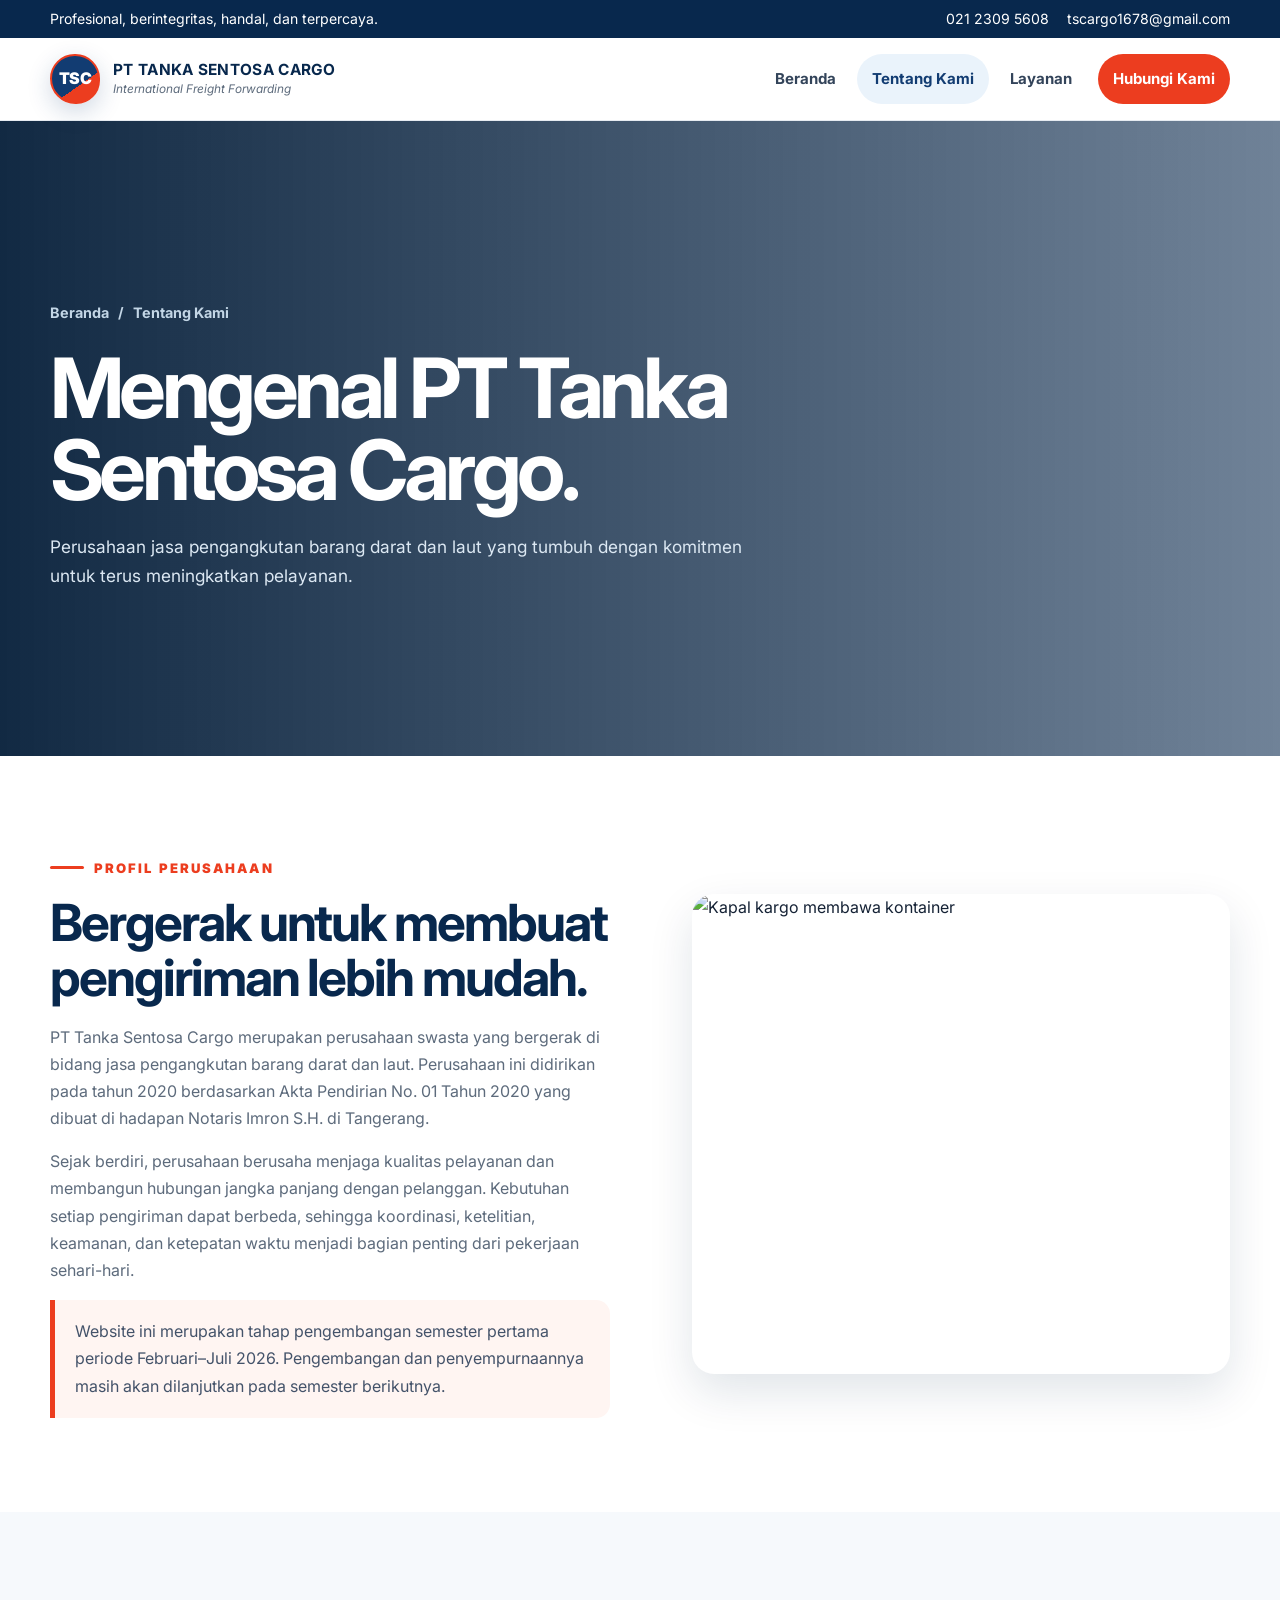
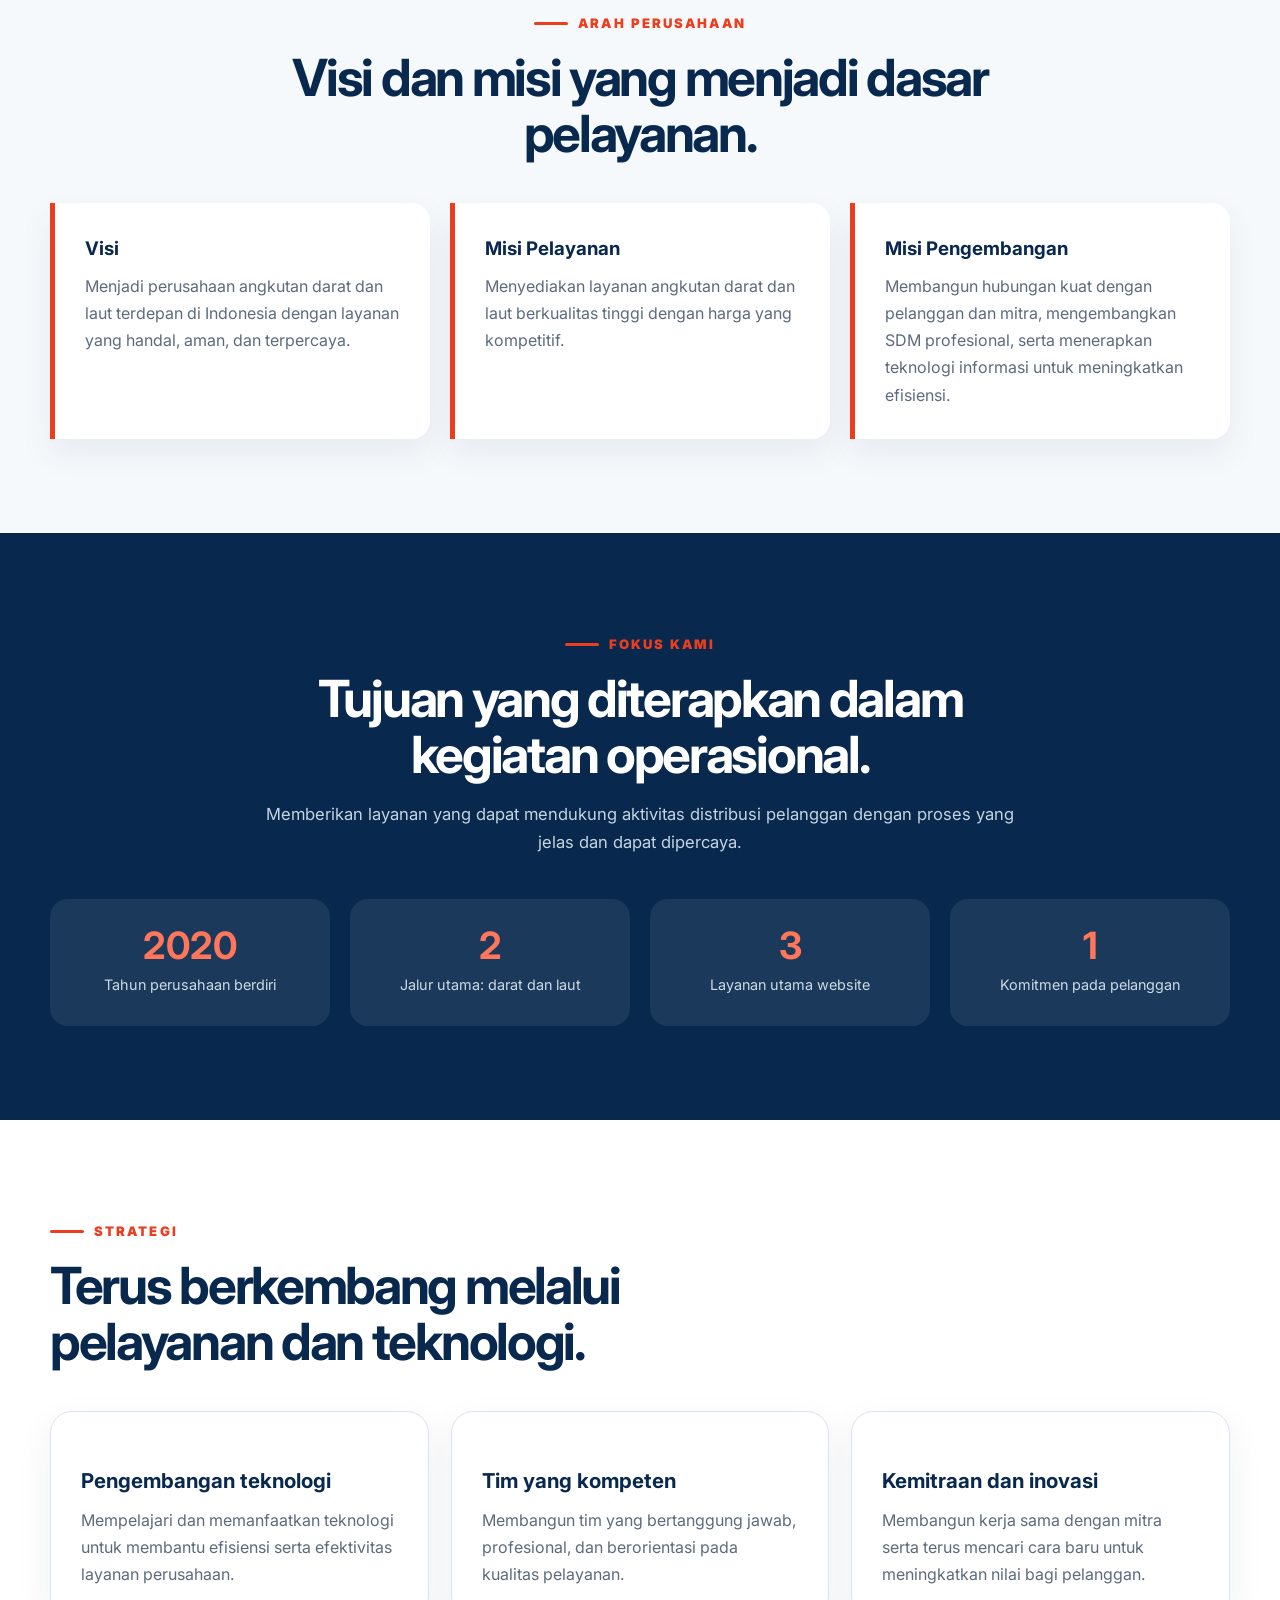
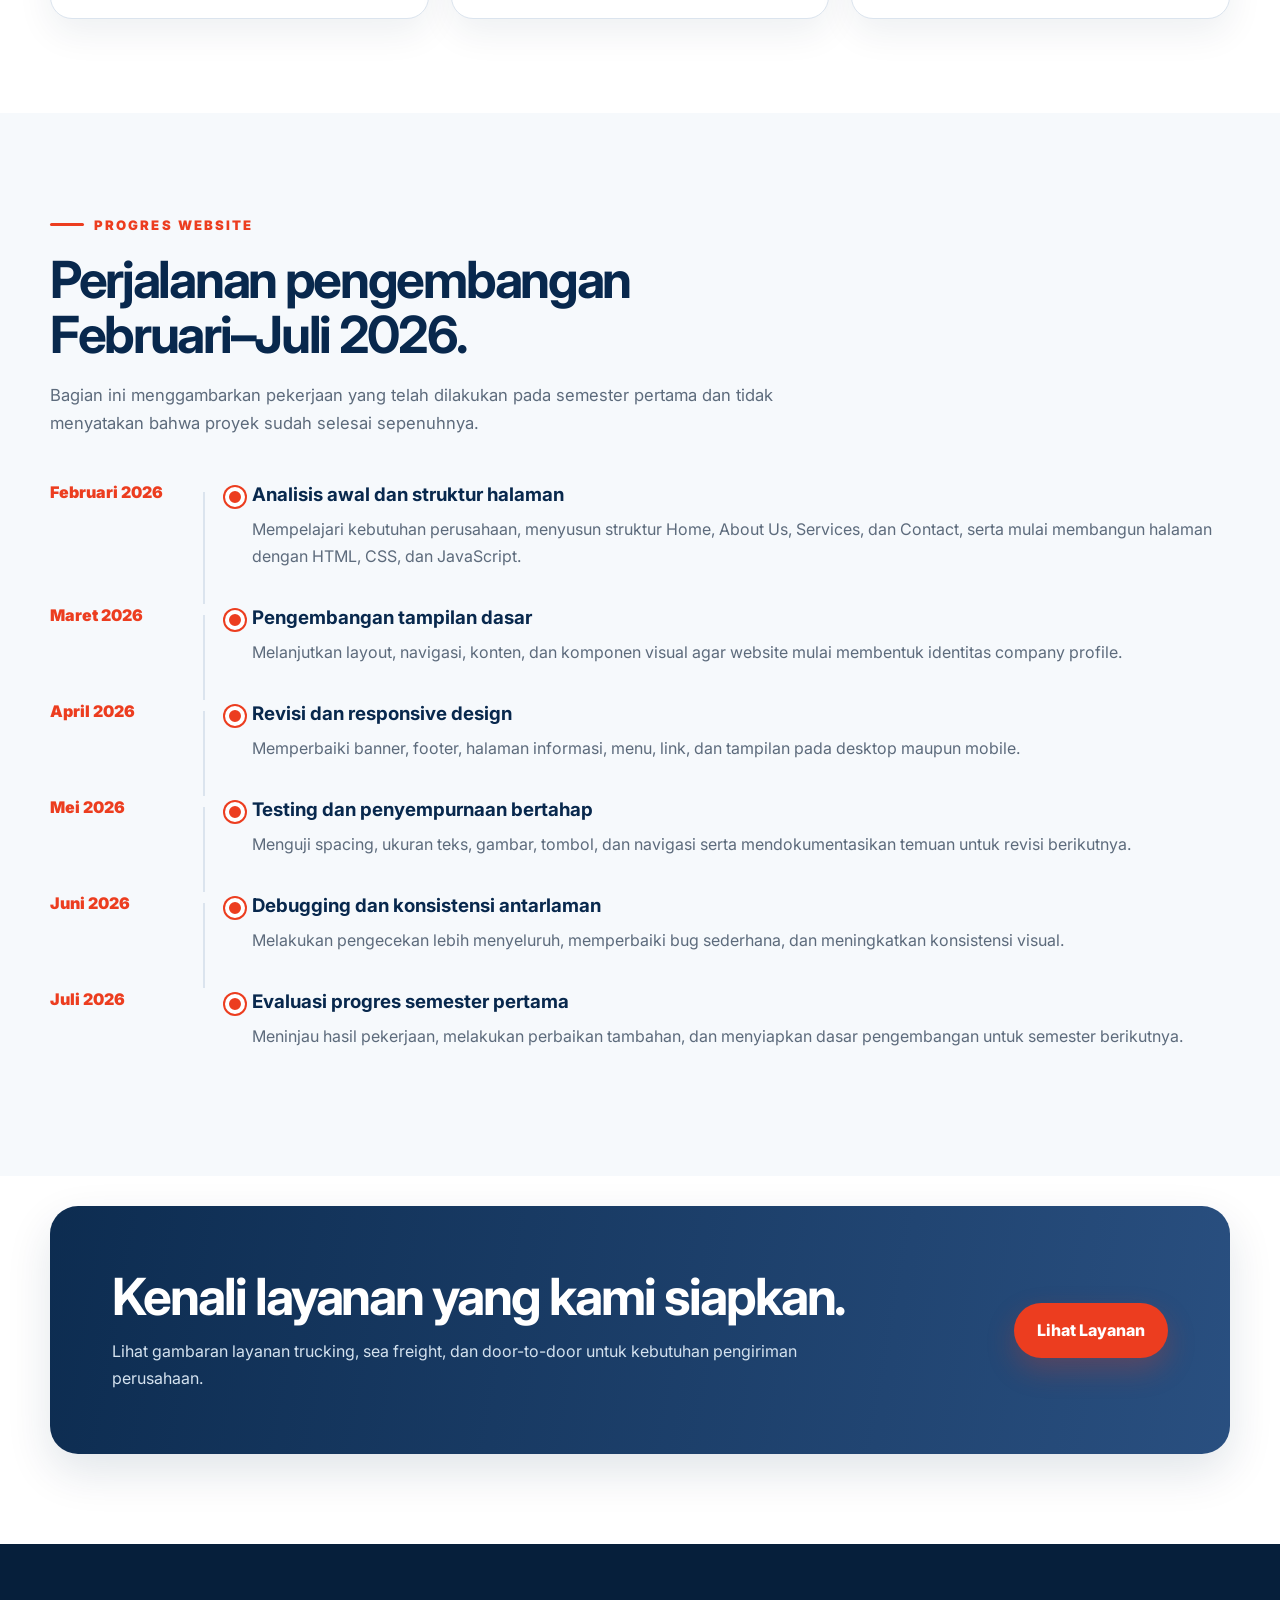
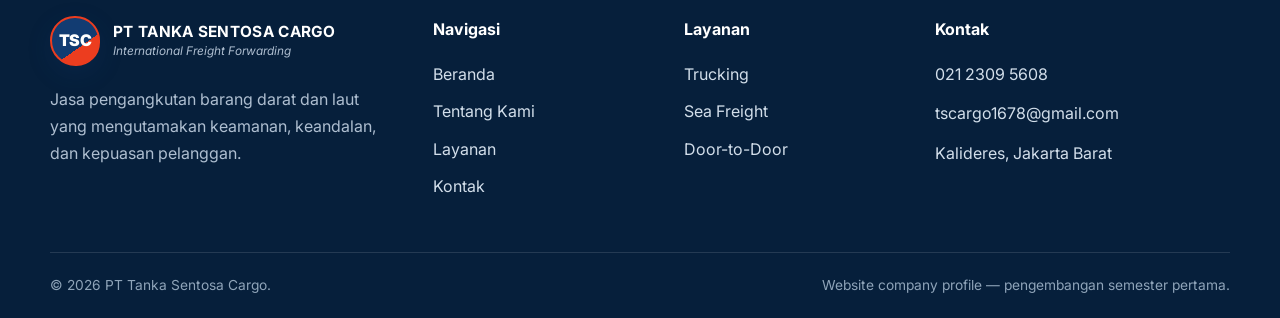
==== about.html @ c7ee37d8 "Add about company page" ====
<!doctype html>
<html lang="id">
<head>
  <meta charset="utf-8">
  <meta name="viewport" content="width=device-width, initial-scale=1">
  <meta name="description" content="Tentang PT Tanka Sentosa Cargo, visi, misi, tujuan, dan progres pengembangan website company profile.">
  <title>Tentang Kami | PT Tanka Sentosa Cargo</title>
  <link rel="preconnect" href="https://fonts.googleapis.com">
  <link rel="preconnect" href="https://fonts.gstatic.com" crossorigin>
  <link href="https://fonts.googleapis.com/css2?family=Inter:wght@400;500;600;700;800;900&display=swap" rel="stylesheet">
  <link rel="stylesheet" href="styles.css">
</head>
<body>
<div class="topbar"><div class="container topbar-inner"><p>Profesional, berintegritas, handal, dan terpercaya.</p><div class="topbar-links"><a href="tel:02123095608">021 2309 5608</a><a href="mailto:tscargo1678@gmail.com">tscargo1678@gmail.com</a></div></div></div>
<header class="site-header"><div class="container navbar"><a class="brand" href="index.html"><span class="brand-mark">TSC</span><span class="brand-copy"><strong>PT TANKA SENTOSA CARGO</strong><span>International Freight Forwarding</span></span></a><button class="menu-toggle" aria-label="Buka menu" aria-expanded="false"><svg viewBox="0 0 24 24" fill="none" stroke="currentColor" stroke-width="2"><path d="M4 6h16M4 12h16M4 18h16"/></svg></button><nav class="nav-menu"><a href="index.html">Beranda</a><a class="active" href="about.html">Tentang Kami</a><a href="services.html">Layanan</a><a class="nav-cta" href="contact.html">Hubungi Kami</a></nav></div></header>
<main>
<section class="page-hero"><div class="container"><div class="breadcrumb"><a href="index.html">Beranda</a><span>/</span><span>Tentang Kami</span></div><h1>Mengenal PT Tanka Sentosa Cargo.</h1><p>Perusahaan jasa pengangkutan barang darat dan laut yang tumbuh dengan komitmen untuk terus meningkatkan pelayanan.</p></div></section>
<section><div class="container split"><div class="prose reveal"><span class="eyebrow">Profil Perusahaan</span><h2>Bergerak untuk membuat pengiriman lebih mudah.</h2><p>PT Tanka Sentosa Cargo merupakan perusahaan swasta yang bergerak di bidang jasa pengangkutan barang darat dan laut. Perusahaan ini didirikan pada tahun 2020 berdasarkan Akta Pendirian No. 01 Tahun 2020 yang dibuat di hadapan Notaris Imron S.H. di Tangerang.</p><p>Sejak berdiri, perusahaan berusaha menjaga kualitas pelayanan dan membangun hubungan jangka panjang dengan pelanggan. Kebutuhan setiap pengiriman dapat berbeda, sehingga koordinasi, ketelitian, keamanan, dan ketepatan waktu menjadi bagian penting dari pekerjaan sehari-hari.</p><div class="notice">Website ini merupakan tahap pengembangan semester pertama periode Februari–Juli 2026. Pengembangan dan penyempurnaannya masih akan dilanjutkan pada semester berikutnya.</div></div><div class="media-card reveal"><img src="https://images.unsplash.com/photo-1494412574643-ff11b0a5c1c3?auto=format&fit=crop&w=1200&q=85" alt="Kapal kargo membawa kontainer"></div></div></section>
<section class="section-soft"><div class="container"><div class="section-heading center reveal"><span class="eyebrow">Arah Perusahaan</span><h2>Visi dan misi yang menjadi dasar pelayanan.</h2></div><div class="values-grid"><article class="value-card reveal"><h3>Visi</h3><p>Menjadi perusahaan angkutan darat dan laut terdepan di Indonesia dengan layanan yang handal, aman, dan terpercaya.</p></article><article class="value-card reveal"><h3>Misi Pelayanan</h3><p>Menyediakan layanan angkutan darat dan laut berkualitas tinggi dengan harga yang kompetitif.</p></article><article class="value-card reveal"><h3>Misi Pengembangan</h3><p>Membangun hubungan kuat dengan pelanggan dan mitra, mengembangkan SDM profesional, serta menerapkan teknologi informasi untuk meningkatkan efisiensi.</p></article></div></div></section>
<section class="section-dark"><div class="container"><div class="section-heading center reveal"><span class="eyebrow">Fokus Kami</span><h2>Tujuan yang diterapkan dalam kegiatan operasional.</h2><p>Memberikan layanan yang dapat mendukung aktivitas distribusi pelanggan dengan proses yang jelas dan dapat dipercaya.</p></div><div class="stats-grid"><div class="stat-card reveal"><strong>2020</strong><span>Tahun perusahaan berdiri</span></div><div class="stat-card reveal"><strong>2</strong><span>Jalur utama: darat dan laut</span></div><div class="stat-card reveal"><strong>3</strong><span>Layanan utama website</span></div><div class="stat-card reveal"><strong>1</strong><span>Komitmen pada pelanggan</span></div></div></div></section>
<section><div class="container"><div class="section-heading reveal"><span class="eyebrow">Strategi</span><h2>Terus berkembang melalui pelayanan dan teknologi.</h2></div><div class="card-grid"><article class="card reveal"><h3>Pengembangan teknologi</h3><p>Mempelajari dan memanfaatkan teknologi untuk membantu efisiensi serta efektivitas layanan perusahaan.</p></article><article class="card reveal"><h3>Tim yang kompeten</h3><p>Membangun tim yang bertanggung jawab, profesional, dan berorientasi pada kualitas pelayanan.</p></article><article class="card reveal"><h3>Kemitraan dan inovasi</h3><p>Membangun kerja sama dengan mitra serta terus mencari cara baru untuk meningkatkan nilai bagi pelanggan.</p></article></div></div></section>
<section class="section-soft"><div class="container"><div class="section-heading reveal"><span class="eyebrow">Progres Website</span><h2>Perjalanan pengembangan Februari–Juli 2026.</h2><p>Bagian ini menggambarkan pekerjaan yang telah dilakukan pada semester pertama dan tidak menyatakan bahwa proyek sudah selesai sepenuhnya.</p></div><div class="timeline"><div class="timeline-item reveal"><div class="timeline-month">Februari 2026</div><div class="timeline-content"><h3>Analisis awal dan struktur halaman</h3><p>Mempelajari kebutuhan perusahaan, menyusun struktur Home, About Us, Services, dan Contact, serta mulai membangun halaman dengan HTML, CSS, dan JavaScript.</p></div></div><div class="timeline-item reveal"><div class="timeline-month">Maret 2026</div><div class="timeline-content"><h3>Pengembangan tampilan dasar</h3><p>Melanjutkan layout, navigasi, konten, dan komponen visual agar website mulai membentuk identitas company profile.</p></div></div><div class="timeline-item reveal"><div class="timeline-month">April 2026</div><div class="timeline-content"><h3>Revisi dan responsive design</h3><p>Memperbaiki banner, footer, halaman informasi, menu, link, dan tampilan pada desktop maupun mobile.</p></div></div><div class="timeline-item reveal"><div class="timeline-month">Mei 2026</div><div class="timeline-content"><h3>Testing dan penyempurnaan bertahap</h3><p>Menguji spacing, ukuran teks, gambar, tombol, dan navigasi serta mendokumentasikan temuan untuk revisi berikutnya.</p></div></div><div class="timeline-item reveal"><div class="timeline-month">Juni 2026</div><div class="timeline-content"><h3>Debugging dan konsistensi antarlaman</h3><p>Melakukan pengecekan lebih menyeluruh, memperbaiki bug sederhana, dan meningkatkan konsistensi visual.</p></div></div><div class="timeline-item reveal"><div class="timeline-month">Juli 2026</div><div class="timeline-content"><h3>Evaluasi progres semester pertama</h3><p>Meninjau hasil pekerjaan, melakukan perbaikan tambahan, dan menyiapkan dasar pengembangan untuk semester berikutnya.</p></div></div></div></div></section>
<section class="cta"><div class="container cta-panel reveal"><div><h2>Kenali layanan yang kami siapkan.</h2><p>Lihat gambaran layanan trucking, sea freight, dan door-to-door untuk kebutuhan pengiriman perusahaan.</p></div><a class="btn btn-primary" href="services.html">Lihat Layanan</a></div></section>
</main>
<footer class="site-footer"><div class="container footer-main"><div class="footer-brand"><a class="brand" href="index.html"><span class="brand-mark">TSC</span><span class="brand-copy"><strong style="color:#fff">PT TANKA SENTOSA CARGO</strong><span style="color:#aebed0">International Freight Forwarding</span></span></a><p>Jasa pengangkutan barang darat dan laut yang mengutamakan keamanan, keandalan, dan kepuasan pelanggan.</p></div><div><h3 class="footer-title">Navigasi</h3><div class="footer-links"><a href="index.html">Beranda</a><a href="about.html">Tentang Kami</a><a href="services.html">Layanan</a><a href="contact.html">Kontak</a></div></div><div><h3 class="footer-title">Layanan</h3><div class="footer-links"><a href="services.html">Trucking</a><a href="services.html">Sea Freight</a><a href="services.html">Door-to-Door</a></div></div><div><h3 class="footer-title">Kontak</h3><div class="footer-contact"><a href="tel:02123095608">021 2309 5608</a><a href="mailto:tscargo1678@gmail.com">tscargo1678@gmail.com</a><span>Kalideres, Jakarta Barat</span></div></div></div><div class="container footer-bottom"><p>© <span data-year></span> PT Tanka Sentosa Cargo.</p><p>Website company profile — pengembangan semester pertama.</p></div></footer>
<script src="script.js"></script>
</body>
</html>
---- styles.css ----
:root {
  --navy: #123c72;
  --navy-dark: #08284d;
  --blue: #2a5798;
  --orange: #ec3d1f;
  --orange-dark: #c82d13;
  --sky: #eaf3fb;
  --ink: #152235;
  --muted: #5d6b7c;
  --line: #dbe4ee;
  --white: #ffffff;
  --shadow: 0 18px 45px rgba(8, 40, 77, 0.12);
  --radius: 22px;
  --container: 1180px;
}

* {
  box-sizing: border-box;
}

html {
  scroll-behavior: smooth;
}

body {
  margin: 0;
  color: var(--ink);
  background: #fff;
  font-family: Inter, ui-sans-serif, system-ui, -apple-system, BlinkMacSystemFont, "Segoe UI", sans-serif;
  line-height: 1.7;
}

body.menu-open {
  overflow: hidden;
}

img {
  display: block;
  width: 100%;
}

a {
  color: inherit;
  text-decoration: none;
}

button,
a {
  -webkit-tap-highlight-color: transparent;
}

.container {
  width: min(calc(100% - 40px), var(--container));
  margin-inline: auto;
}

.skip-link {
  position: fixed;
  top: 10px;
  left: 10px;
  z-index: 9999;
  padding: 10px 14px;
  border-radius: 8px;
  color: #fff;
  background: var(--navy-dark);
  transform: translateY(-160%);
  transition: transform 0.2s ease;
}

.skip-link:focus {
  transform: translateY(0);
}

.topbar {
  color: #fff;
  background: var(--navy-dark);
  font-size: 0.88rem;
}

.topbar-inner {
  min-height: 38px;
  display: flex;
  align-items: center;
  justify-content: space-between;
  gap: 20px;
}

.topbar p {
  margin: 0;
}

.topbar-links {
  display: flex;
  align-items: center;
  gap: 18px;
}

.topbar a:hover {
  color: #ffc5b9;
}

.site-header {
  position: sticky;
  top: 0;
  z-index: 1000;
  border-bottom: 1px solid rgba(18, 60, 114, 0.1);
  background: rgba(255, 255, 255, 0.94);
  backdrop-filter: blur(14px);
}

.navbar {
  min-height: 82px;
  display: flex;
  align-items: center;
  justify-content: space-between;
  gap: 24px;
}

.brand {
  display: inline-flex;
  align-items: center;
  gap: 13px;
  min-width: 255px;
}

.brand-mark {
  width: 50px;
  height: 50px;
  display: grid;
  place-items: center;
  flex: 0 0 auto;
  border: 2px solid var(--orange);
  border-radius: 50% 50% 48% 52%;
  color: #fff;
  background: linear-gradient(145deg, var(--navy) 0 62%, var(--orange) 62% 100%);
  box-shadow: 0 8px 24px rgba(18, 60, 114, 0.2);
  font-weight: 900;
  letter-spacing: -0.04em;
}

.brand-copy {
  display: grid;
  line-height: 1.15;
}

.brand-copy strong {
  color: var(--navy-dark);
  font-size: 0.96rem;
  letter-spacing: 0.02em;
}

.brand-copy span {
  margin-top: 4px;
  color: var(--muted);
  font-size: 0.74rem;
  font-style: italic;
}

.nav-menu {
  display: flex;
  align-items: center;
  gap: 6px;
}

.nav-menu a {
  padding: 12px 15px;
  border-radius: 999px;
  color: #33445a;
  font-weight: 700;
  font-size: 0.94rem;
  transition: color 0.2s ease, background 0.2s ease;
}

.nav-menu a:hover,
.nav-menu a.active {
  color: var(--navy);
  background: var(--sky);
}

.nav-menu .nav-cta {
  margin-left: 5px;
  color: #fff;
  background: var(--orange);
}

.nav-menu .nav-cta:hover,
.nav-menu .nav-cta.active {
  color: #fff;
  background: var(--orange-dark);
}

.menu-toggle {
  width: 48px;
  height: 48px;
  display: none;
  align-items: center;
  justify-content: center;
  border: 0;
  border-radius: 12px;
  color: var(--navy);
  background: var(--sky);
  cursor: pointer;
}

.menu-toggle svg {
  width: 24px;
  height: 24px;
}

.hero {
  position: relative;
  isolation: isolate;
  min-height: 670px;
  display: grid;
  align-items: center;
  overflow: hidden;
  color: #fff;
  background:
    linear-gradient(90deg, rgba(4, 25, 49, 0.94) 0%, rgba(7, 42, 79, 0.86) 44%, rgba(7, 42, 79, 0.26) 100%),
    url("https://images.unsplash.com/photo-1586528116311-ad8dd3c8310d?auto=format&fit=crop&w=1900&q=85") center/cover no-repeat;
}

.hero::after {
  content: "";
  position: absolute;
  inset: auto -130px -190px auto;
  z-index: -1;
  width: 520px;
  height: 520px;
  border: 90px solid rgba(236, 61, 31, 0.8);
  border-radius: 50%;
}

.hero-content {
  width: min(760px, 100%);
  padding-block: 110px;
}

.eyebrow {
  display: inline-flex;
  align-items: center;
  gap: 10px;
  margin-bottom: 16px;
  color: var(--orange);
  font-size: 0.82rem;
  font-weight: 900;
  letter-spacing: 0.16em;
  text-transform: uppercase;
}

.hero .eyebrow {
  color: #ff9c88;
}

.eyebrow::before {
  content: "";
  width: 34px;
  height: 3px;
  border-radius: 99px;
  background: currentColor;
}

.hero h1,
.page-hero h1 {
  margin: 0;
  font-size: clamp(2.8rem, 6.7vw, 5.7rem);
  line-height: 0.98;
  letter-spacing: -0.055em;
}

.hero h1 span {
  display: block;
  color: #ff6848;
}

.hero-lead {
  max-width: 670px;
  margin: 26px 0 0;
  color: #e3ecf5;
  font-size: clamp(1.02rem, 2vw, 1.24rem);
}

.hero-actions,
.button-row {
  display: flex;
  flex-wrap: wrap;
  gap: 13px;
  margin-top: 34px;
}

.btn {
  min-height: 50px;
  display: inline-flex;
  align-items: center;
  justify-content: center;
  gap: 10px;
  padding: 13px 22px;
  border: 1px solid transparent;
  border-radius: 999px;
  font-weight: 800;
  transition: transform 0.2s ease, box-shadow 0.2s ease, background 0.2s ease;
}

.btn:hover {
  transform: translateY(-2px);
}

.btn-primary {
  color: #fff;
  background: var(--orange);
  box-shadow: 0 12px 28px rgba(236, 61, 31, 0.25);
}

.btn-primary:hover {
  background: var(--orange-dark);
}

.btn-secondary {
  color: #fff;
  border-color: rgba(255, 255, 255, 0.45);
  background: rgba(255, 255, 255, 0.08);
}

.btn-secondary:hover {
  background: rgba(255, 255, 255, 0.16);
}

.btn-light {
  color: var(--navy);
  background: #fff;
}

.hero-meta {
  display: grid;
  grid-template-columns: repeat(3, minmax(0, 1fr));
  gap: 1px;
  margin-top: 58px;
  overflow: hidden;
  border: 1px solid rgba(255, 255, 255, 0.22);
  border-radius: 18px;
  background: rgba(255, 255, 255, 0.16);
  box-shadow: 0 20px 50px rgba(0, 0, 0, 0.18);
  backdrop-filter: blur(10px);
}

.hero-meta div {
  padding: 20px;
  background: rgba(7, 37, 70, 0.72);
}

.hero-meta strong,
.hero-meta span {
  display: block;
}

.hero-meta strong {
  font-size: 1.1rem;
}

.hero-meta span {
  margin-top: 3px;
  color: #bfd0e0;
  font-size: 0.83rem;
}

section {
  padding-block: 94px;
}

.section-soft {
  background: #f6f9fc;
}

.section-dark {
  color: #fff;
  background: var(--navy-dark);
}

.section-heading {
  max-width: 760px;
  margin-bottom: 42px;
}

.section-heading.center {
  margin-inline: auto;
  text-align: center;
}

.section-heading.center .eyebrow {
  justify-content: center;
}

.section-heading h2 {
  margin: 0;
  color: var(--navy-dark);
  font-size: clamp(2rem, 4vw, 3.5rem);
  line-height: 1.08;
  letter-spacing: -0.045em;
}

.section-dark .section-heading h2 {
  color: #fff;
}

.section-heading p {
  margin: 18px 0 0;
  color: var(--muted);
  font-size: 1.04rem;
}

.section-dark .section-heading p {
  color: #c5d4e2;
}

.split {
  display: grid;
  grid-template-columns: 1.02fr 0.98fr;
  align-items: center;
  gap: clamp(38px, 7vw, 82px);
}

.media-card {
  position: relative;
}

.media-card img {
  min-height: 480px;
  border-radius: var(--radius);
  object-fit: cover;
  box-shadow: var(--shadow);
}

.media-badge {
  position: absolute;
  right: -24px;
  bottom: 30px;
  width: 190px;
  padding: 22px;
  border: 8px solid #fff;
  border-radius: 20px;
  color: #fff;
  background: var(--orange);
  box-shadow: var(--shadow);
}

.media-badge strong {
  display: block;
  font-size: 2.6rem;
  line-height: 1;
}

.media-badge span {
  display: block;
  margin-top: 7px;
  font-weight: 700;
  line-height: 1.35;
}

.prose h2,
.prose h3 {
  color: var(--navy-dark);
}

.prose h2 {
  margin: 0 0 18px;
  font-size: clamp(2rem, 4vw, 3.4rem);
  line-height: 1.08;
  letter-spacing: -0.04em;
}

.prose h3 {
  margin: 28px 0 8px;
  font-size: 1.3rem;
}

.prose p {
  margin: 0 0 16px;
  color: var(--muted);
}

.check-list,
.feature-list,
.plain-list {
  margin: 24px 0 0;
  padding: 0;
  list-style: none;
}

.check-list {
  display: grid;
  grid-template-columns: repeat(2, minmax(0, 1fr));
  gap: 13px;
}

.check-list li,
.feature-list li {
  position: relative;
  padding-left: 31px;
  color: #33445a;
}

.check-list li::before,
.feature-list li::before {
  content: "✓";
  position: absolute;
  left: 0;
  top: 1px;
  width: 22px;
  height: 22px;
  display: grid;
  place-items: center;
  border-radius: 50%;
  color: #fff;
  background: var(--orange);
  font-size: 0.74rem;
  font-weight: 900;
}

.feature-list {
  display: grid;
  gap: 14px;
}

.card-grid {
  display: grid;
  grid-template-columns: repeat(3, minmax(0, 1fr));
  gap: 22px;
}

.card {
  height: 100%;
  padding: 30px;
  border: 1px solid var(--line);
  border-radius: var(--radius);
  background: #fff;
  box-shadow: 0 14px 36px rgba(8, 40, 77, 0.07);
  transition: transform 0.25s ease, box-shadow 0.25s ease, border-color 0.25s ease;
}

.card:hover {
  transform: translateY(-6px);
  border-color: #b9cce2;
  box-shadow: var(--shadow);
}

.card-icon {
  width: 54px;
  height: 54px;
  display: grid;
  place-items: center;
  border-radius: 16px;
  color: var(--orange);
  background: #fff1ed;
}

.card-icon svg {
  width: 27px;
  height: 27px;
}

.card h3 {
  margin: 22px 0 8px;
  color: var(--navy-dark);
  font-size: 1.28rem;
}

.card p {
  margin: 0;
  color: var(--muted);
}

.card .text-link {
  margin-top: 20px;
}

.text-link {
  display: inline-flex;
  align-items: center;
  gap: 8px;
  color: var(--navy);
  font-weight: 900;
}

.text-link:hover {
  color: var(--orange);
}

.why-layout {
  display: grid;
  grid-template-columns: 0.85fr 1.15fr;
  align-items: stretch;
  gap: 24px;
}

.why-visual {
  min-height: 560px;
  border-radius: var(--radius);
  background:
    linear-gradient(180deg, rgba(8, 40, 77, 0.05), rgba(8, 40, 77, 0.72)),
    url("https://images.unsplash.com/photo-1578575437130-527eed3abbec?auto=format&fit=crop&w=1100&q=85") center/cover no-repeat;
  box-shadow: var(--shadow);
}

.why-grid {
  display: grid;
  grid-template-columns: repeat(2, minmax(0, 1fr));
  gap: 18px;
}

.why-item {
  padding: 27px;
  border-radius: 19px;
  background: #fff;
  box-shadow: 0 12px 30px rgba(8, 40, 77, 0.08);
}

.why-item span {
  width: 40px;
  height: 40px;
  display: grid;
  place-items: center;
  border-radius: 12px;
  color: #fff;
  background: var(--orange);
  font-weight: 900;
}

.why-item h3 {
  margin: 18px 0 7px;
  color: var(--navy-dark);
  font-size: 1.1rem;
}

.why-item p {
  margin: 0;
  color: var(--muted);
  font-size: 0.94rem;
}

.quote-band {
  position: relative;
  overflow: hidden;
  padding-block: 72px;
  color: #fff;
  background: linear-gradient(115deg, var(--orange), #f16648);
}

.quote-band::after {
  content: "”";
  position: absolute;
  right: 7%;
  top: -75px;
  color: rgba(255, 255, 255, 0.16);
  font-family: Georgia, serif;
  font-size: 22rem;
  line-height: 1;
}

.quote-inner {
  position: relative;
  z-index: 1;
  display: flex;
  align-items: center;
  justify-content: space-between;
  gap: 40px;
}

.quote-inner blockquote {
  max-width: 760px;
  margin: 0;
  font-size: clamp(1.8rem, 4vw, 3.5rem);
  font-weight: 900;
  line-height: 1.08;
  letter-spacing: -0.04em;
}

.logo-cloud {
  display: grid;
  grid-template-columns: repeat(4, minmax(0, 1fr));
  gap: 14px;
}

.logo-chip {
  min-height: 110px;
  display: grid;
  place-items: center;
  padding: 20px;
  border: 1px solid var(--line);
  border-radius: 17px;
  color: var(--navy-dark);
  background: #fff;
  text-align: center;
  font-weight: 900;
  box-shadow: 0 10px 26px rgba(8, 40, 77, 0.05);
}

.cta {
  padding-block: 30px 90px;
}

.cta-panel {
  display: grid;
  grid-template-columns: 1fr auto;
  align-items: center;
  gap: 30px;
  padding: clamp(30px, 6vw, 62px);
  border-radius: 28px;
  color: #fff;
  background:
    linear-gradient(100deg, rgba(8, 40, 77, 0.98), rgba(18, 60, 114, 0.9)),
    url("https://images.unsplash.com/photo-1494412574643-ff11b0a5c1c3?auto=format&fit=crop&w=1600&q=80") center/cover no-repeat;
  box-shadow: var(--shadow);
}

.cta-panel h2 {
  margin: 0;
  font-size: clamp(1.8rem, 4vw, 3.2rem);
  line-height: 1.1;
  letter-spacing: -0.04em;
}

.cta-panel p {
  max-width: 700px;
  margin: 13px 0 0;
  color: #d4e2ef;
}

.page-hero {
  position: relative;
  min-height: 410px;
  display: grid;
  align-items: end;
  overflow: hidden;
  color: #fff;
  background:
    linear-gradient(90deg, rgba(5, 30, 57, 0.95), rgba(8, 40, 77, 0.58)),
    url("https://images.unsplash.com/photo-1578575437130-527eed3abbec?auto=format&fit=crop&w=1900&q=85") center/cover no-repeat;
}

.page-hero .container {
  padding-block: 86px 72px;
}

.page-hero h1 {
  max-width: 880px;
  font-size: clamp(2.8rem, 7vw, 5.2rem);
}

.page-hero p {
  max-width: 700px;
  margin: 21px 0 0;
  color: #dce8f3;
  font-size: 1.08rem;
}

.breadcrumb {
  display: flex;
  flex-wrap: wrap;
  align-items: center;
  gap: 9px;
  margin-bottom: 22px;
  color: #c3d6e6;
  font-size: 0.9rem;
  font-weight: 700;
}

.breadcrumb a:hover {
  color: #fff;
}

.values-grid,
.stats-grid,
.contact-grid {
  display: grid;
  gap: 20px;
}

.values-grid {
  grid-template-columns: repeat(3, minmax(0, 1fr));
}

.value-card {
  padding: 30px;
  border-left: 5px solid var(--orange);
  border-radius: 0 18px 18px 0;
  background: #fff;
  box-shadow: 0 14px 34px rgba(8, 40, 77, 0.07);
}

.value-card h3 {
  margin: 0 0 8px;
  color: var(--navy-dark);
}

.value-card p {
  margin: 0;
  color: var(--muted);
}

.stats-grid {
  grid-template-columns: repeat(4, minmax(0, 1fr));
}

.stat-card {
  padding: 28px;
  border-radius: 18px;
  color: #fff;
  background: rgba(255, 255, 255, 0.08);
  text-align: center;
}

.stat-card strong {
  display: block;
  color: #ff765a;
  font-size: 2.35rem;
  line-height: 1;
}

.stat-card span {
  display: block;
  margin-top: 9px;
  color: #cedae6;
  font-size: 0.9rem;
}

.timeline {
  display: grid;
  gap: 0;
  margin-top: 40px;
}

.timeline-item {
  position: relative;
  display: grid;
  grid-template-columns: 140px 1fr;
  gap: 28px;
  padding-bottom: 32px;
}

.timeline-item::before {
  content: "";
  position: absolute;
  left: 153px;
  top: 13px;
  bottom: -2px;
  width: 2px;
  background: var(--line);
}

.timeline-item:last-child::before {
  display: none;
}

.timeline-month {
  color: var(--orange);
  font-weight: 900;
}

.timeline-content {
  position: relative;
  padding-left: 34px;
}

.timeline-content::before {
  content: "";
  position: absolute;
  left: 7px;
  top: 8px;
  width: 12px;
  height: 12px;
  border: 4px solid #fff;
  border-radius: 50%;
  background: var(--orange);
  box-shadow: 0 0 0 2px var(--orange);
}

.timeline-content h3 {
  margin: 0 0 5px;
  color: var(--navy-dark);
}

.timeline-content p {
  margin: 0;
  color: var(--muted);
}

.service-detail {
  display: grid;
  grid-template-columns: 0.86fr 1.14fr;
  align-items: center;
  gap: clamp(36px, 7vw, 82px);
}

.service-detail + .service-detail {
  margin-top: 85px;
}

.service-detail:nth-child(even) .service-image {
  order: 2;
}

.service-image img {
  height: 440px;
  border-radius: var(--radius);
  object-fit: cover;
  box-shadow: var(--shadow);
}

.service-copy h2 {
  margin: 0;
  color: var(--navy-dark);
  font-size: clamp(2rem, 4vw, 3.2rem);
  line-height: 1.08;
  letter-spacing: -0.04em;
}

.service-copy p {
  color: var(--muted);
}

.process-grid {
  display: grid;
  grid-template-columns: repeat(4, minmax(0, 1fr));
  gap: 18px;
  counter-reset: step;
}

.process-card {
  position: relative;
  min-height: 230px;
  padding: 30px;
  border-radius: 20px;
  color: #fff;
  background: rgba(255, 255, 255, 0.08);
  counter-increment: step;
}

.process-card::before {
  content: "0" counter(step);
  display: block;
  margin-bottom: 28px;
  color: #ff7558;
  font-size: 2.4rem;
  font-weight: 900;
  line-height: 1;
}

.process-card h3 {
  margin: 0 0 8px;
}

.process-card p {
  margin: 0;
  color: #cbd9e6;
  font-size: 0.92rem;
}

.contact-grid {
  grid-template-columns: 0.92fr 1.08fr;
  align-items: start;
}

.contact-stack {
  display: grid;
  gap: 16px;
}

.contact-card {
  display: grid;
  grid-template-columns: 52px 1fr;
  gap: 17px;
  padding: 24px;
  border: 1px solid var(--line);
  border-radius: 18px;
  background: #fff;
  box-shadow: 0 11px 28px rgba(8, 40, 77, 0.06);
}

.contact-card-icon {
  width: 48px;
  height: 48px;
  display: grid;
  place-items: center;
  border-radius: 14px;
  color: #fff;
  background: var(--orange);
}

.contact-card-icon svg {
  width: 23px;
  height: 23px;
}

.contact-card h3 {
  margin: 0 0 4px;
  color: var(--navy-dark);
  font-size: 1.03rem;
}

.contact-card p,
.contact-card address {
  margin: 0;
  color: var(--muted);
  font-style: normal;
}

.contact-card a {
  color: var(--navy);
  font-weight: 800;
}

.contact-card a:hover {
  color: var(--orange);
}

.map-panel {
  min-height: 690px;
  overflow: hidden;
  border-radius: var(--radius);
  color: #fff;
  background:
    linear-gradient(180deg, rgba(8, 40, 77, 0.04), rgba(8, 40, 77, 0.95)),
    url("https://images.unsplash.com/photo-1566576912321-d58ddd7a6088?auto=format&fit=crop&w=1200&q=85") center/cover no-repeat;
  box-shadow: var(--shadow);
}

.map-panel-content {
  min-height: 690px;
  display: flex;
  flex-direction: column;
  justify-content: end;
  padding: clamp(28px, 5vw, 52px);
}

.map-panel h2 {
  margin: 0;
  font-size: clamp(2rem, 4vw, 3.4rem);
  line-height: 1.05;
}

.map-panel p {
  margin: 13px 0 0;
  color: #d7e3ed;
}

.notice {
  padding: 18px 20px;
  border-left: 5px solid var(--orange);
  border-radius: 0 14px 14px 0;
  color: #44536a;
  background: #fff5f2;
}

.site-footer {
  color: #d2deea;
  background: #061f3b;
}

.footer-main {
  display: grid;
  grid-template-columns: 1.15fr 0.7fr 0.7fr 1fr;
  gap: 44px;
  padding-block: 72px 52px;
}

.footer-brand p {
  max-width: 350px;
  margin: 20px 0 0;
  color: #aebed0;
}

.footer-title {
  margin: 0 0 18px;
  color: #fff;
  font-size: 1rem;
}

.footer-links {
  display: grid;
  gap: 10px;
}

.footer-links a:hover {
  color: #ff8e76;
}

.footer-contact {
  display: grid;
  gap: 12px;
}

.footer-contact a:hover {
  color: #ff8e76;
}

.footer-bottom {
  min-height: 66px;
  display: flex;
  align-items: center;
  justify-content: space-between;
  gap: 20px;
  border-top: 1px solid rgba(255, 255, 255, 0.12);
  color: #8fa4b9;
  font-size: 0.86rem;
}

.footer-bottom p {
  margin: 0;
}

.not-found {
  min-height: 70vh;
  display: grid;
  place-items: center;
  padding-block: 80px;
  text-align: center;
}

.not-found strong {
  display: block;
  color: var(--orange);
  font-size: clamp(5rem, 18vw, 12rem);
  line-height: 0.8;
}

.not-found h1 {
  margin: 28px 0 10px;
  color: var(--navy-dark);
  font-size: clamp(2rem, 5vw, 3.6rem);
}

.not-found p {
  max-width: 580px;
  margin: 0 auto;
  color: var(--muted);
}

.reveal {
  opacity: 0;
  transform: translateY(18px);
  transition: opacity 0.7s ease, transform 0.7s ease;
}

.reveal.visible {
  opacity: 1;
  transform: none;
}

@media (prefers-reduced-motion: reduce) {
  html {
    scroll-behavior: auto;
  }

  *,
  *::before,
  *::after {
    animation-duration: 0.01ms !important;
    animation-iteration-count: 1 !important;
    transition-duration: 0.01ms !important;
  }

  .reveal {
    opacity: 1;
    transform: none;
  }
}

@media (max-width: 980px) {
  .topbar-links {
    display: none;
  }

  .menu-toggle {
    display: inline-flex;
  }

  .nav-menu {
    position: fixed;
    top: 82px;
    left: 0;
    right: 0;
    height: calc(100dvh - 82px);
    display: flex;
    flex-direction: column;
    align-items: stretch;
    gap: 5px;
    padding: 28px 20px;
    background: #fff;
    transform: translateX(105%);
    transition: transform 0.25s ease;
  }

  .nav-menu.open {
    transform: translateX(0);
  }

  .nav-menu a {
    padding: 15px 18px;
    border-radius: 13px;
    font-size: 1.05rem;
  }

  .nav-menu .nav-cta {
    margin: 8px 0 0;
    text-align: center;
  }

  .split,
  .why-layout,
  .service-detail,
  .contact-grid {
    grid-template-columns: 1fr;
  }

  .service-detail:nth-child(even) .service-image {
    order: initial;
  }

  .card-grid,
  .values-grid {
    grid-template-columns: repeat(2, minmax(0, 1fr));
  }

  .process-grid,
  .stats-grid {
    grid-template-columns: repeat(2, minmax(0, 1fr));
  }

  .logo-cloud {
    grid-template-columns: repeat(3, minmax(0, 1fr));
  }

  .cta-panel {
    grid-template-columns: 1fr;
  }

  .footer-main {
    grid-template-columns: 1fr 1fr;
  }
}

@media (max-width: 680px) {
  .container {
    width: min(calc(100% - 28px), var(--container));
  }

  .topbar-inner {
    justify-content: center;
    text-align: center;
  }

  .navbar {
    min-height: 74px;
  }

  .brand {
    min-width: 0;
  }

  .brand-mark {
    width: 43px;
    height: 43px;
    font-size: 0.86rem;
  }

  .brand-copy strong {
    font-size: 0.76rem;
  }

  .brand-copy span {
    font-size: 0.64rem;
  }

  .nav-menu {
    top: 74px;
    height: calc(100dvh - 74px);
  }

  .hero {
    min-height: 720px;
    background-position: 63% center;
  }

  .hero-content {
    padding-block: 82px;
  }

  .hero h1 {
    font-size: clamp(2.75rem, 15vw, 4.2rem);
  }

  .hero-meta {
    grid-template-columns: 1fr;
  }

  section {
    padding-block: 72px;
  }

  .card-grid,
  .values-grid,
  .why-grid,
  .stats-grid,
  .process-grid,
  .logo-cloud,
  .check-list {
    grid-template-columns: 1fr;
  }

  .media-card img,
  .service-image img {
    min-height: 330px;
    height: 330px;
  }

  .media-badge {
    right: 14px;
    bottom: 14px;
    width: 165px;
    border-width: 5px;
  }

  .quote-inner {
    align-items: flex-start;
    flex-direction: column;
  }

  .timeline-item {
    grid-template-columns: 1fr;
    gap: 8px;
    padding-left: 28px;
  }

  .timeline-item::before {
    left: 6px;
    top: 34px;
  }

  .timeline-content {
    padding-left: 0;
  }

  .timeline-content::before {
    left: -28px;
  }

  .footer-main {
    grid-template-columns: 1fr;
    gap: 32px;
  }

  .footer-bottom {
    align-items: flex-start;
    flex-direction: column;
    justify-content: center;
    padding-block: 18px;
  }
}
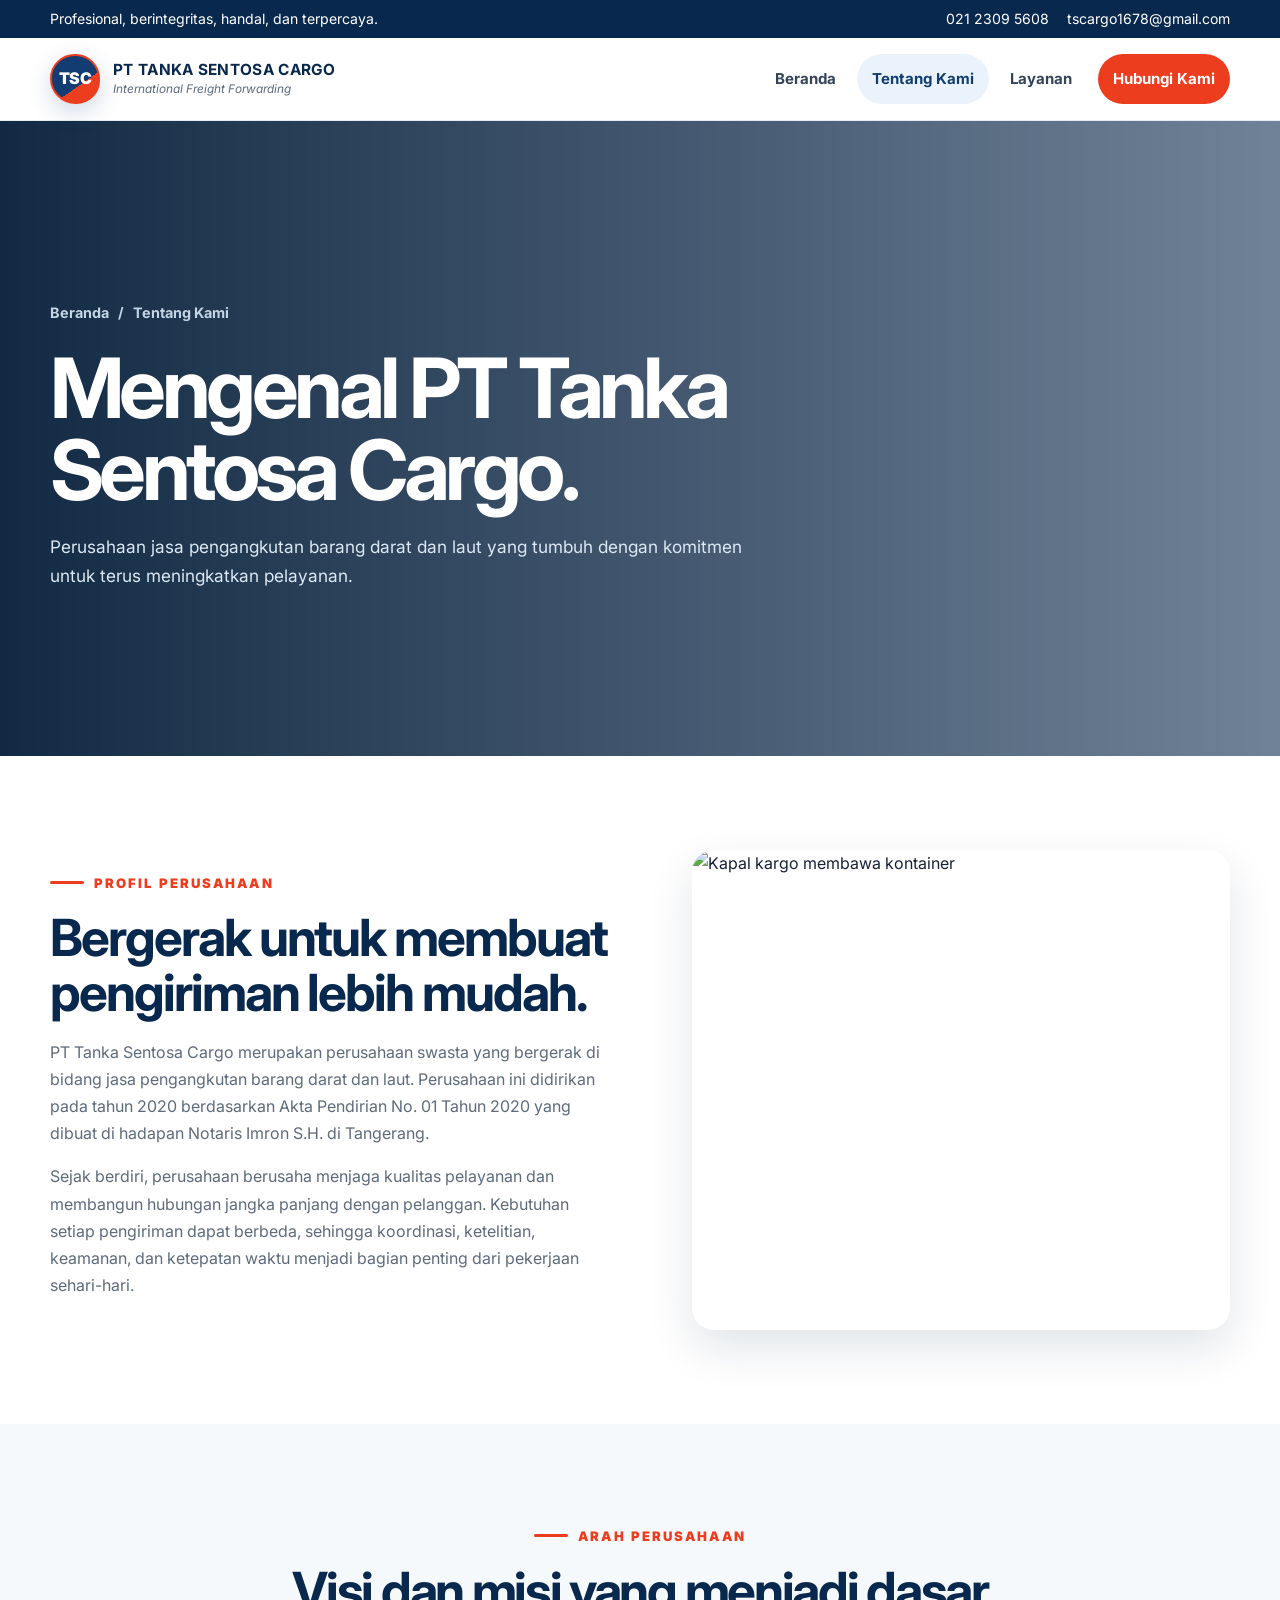
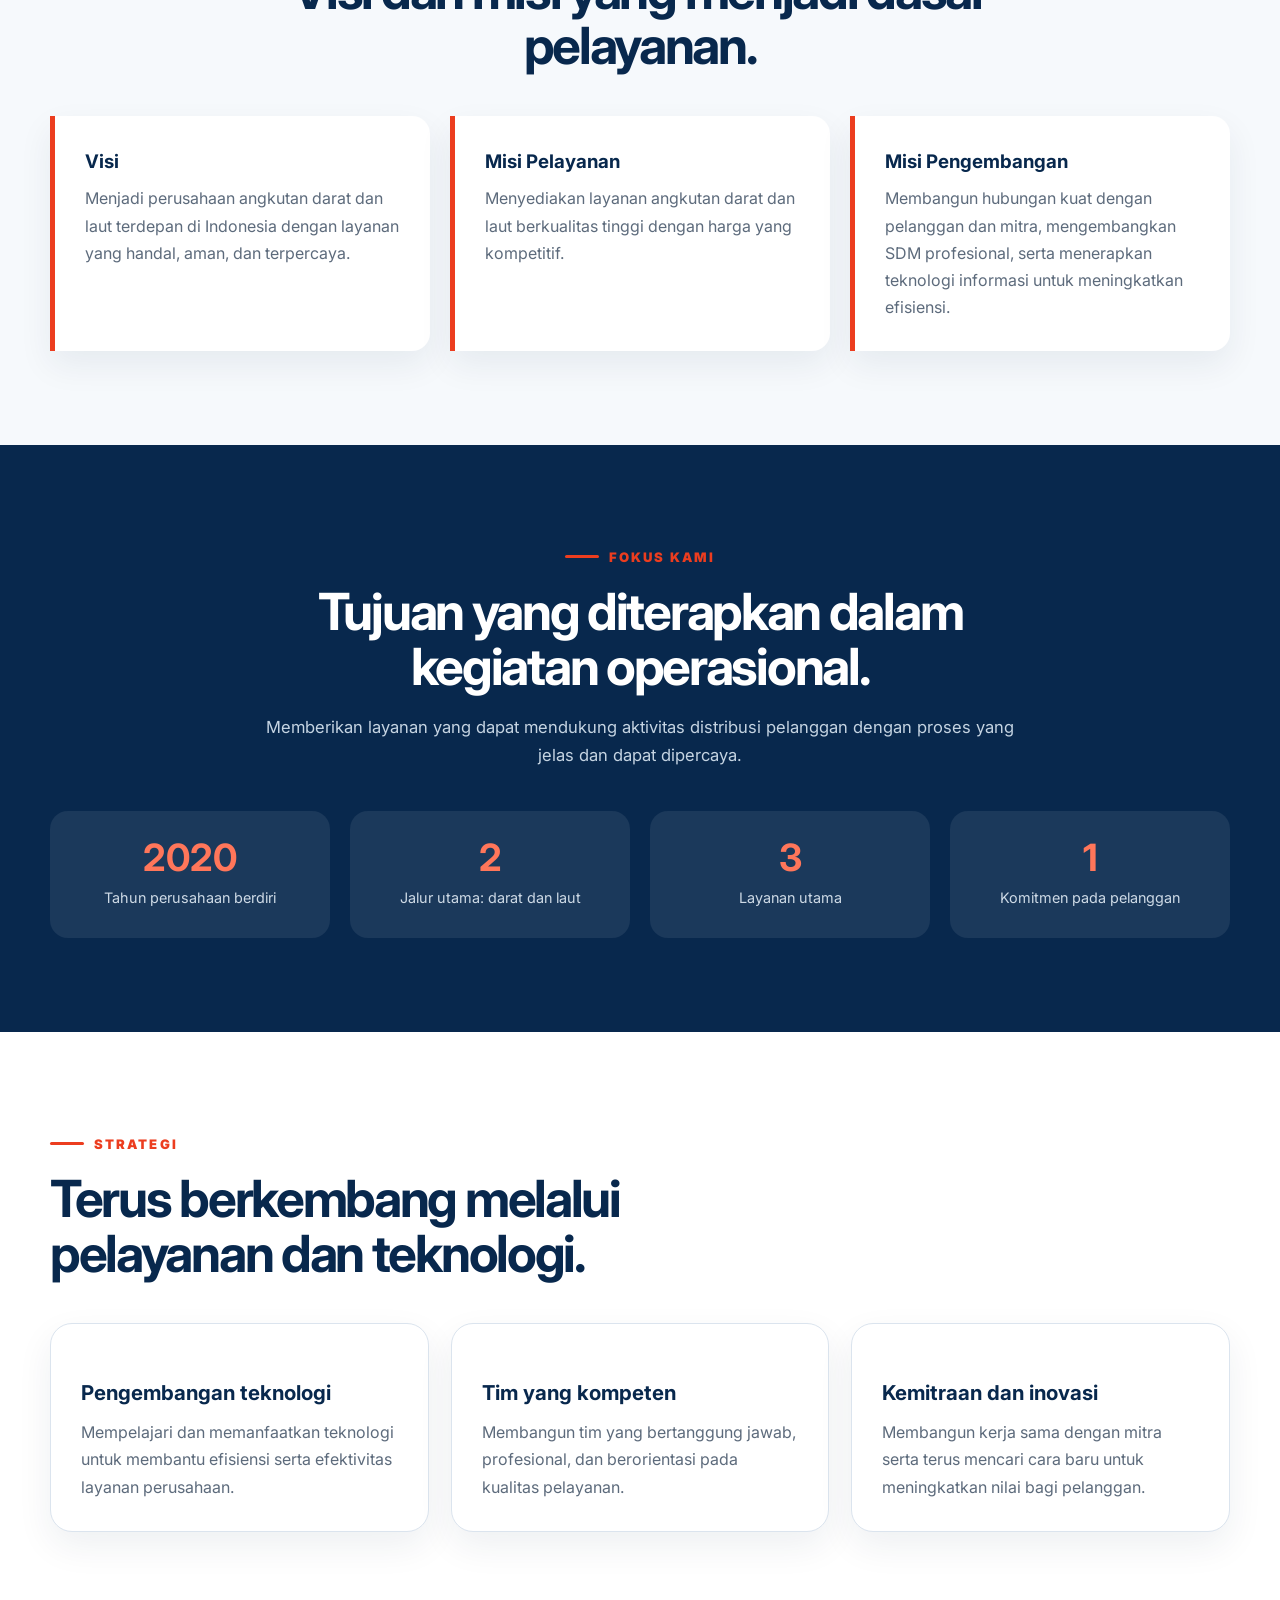
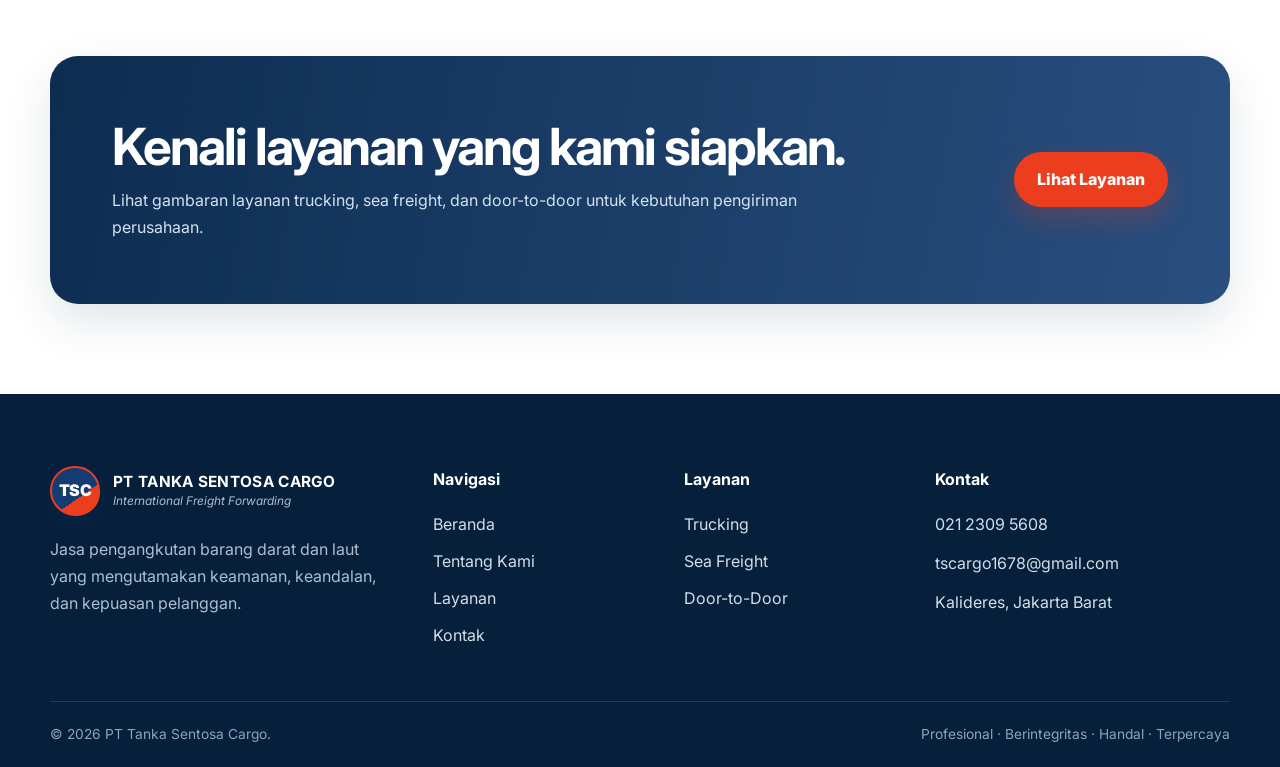
==== commit 30427037: "Remove internship progress from public company profile" ====
--- a/about.html
+++ b/about.html
@@ -3,7 +3,7 @@
 <head>
   <meta charset="utf-8">
   <meta name="viewport" content="width=device-width, initial-scale=1">
-  <meta name="description" content="Tentang PT Tanka Sentosa Cargo, visi, misi, tujuan, dan progres pengembangan website company profile.">
+  <meta name="description" content="Tentang PT Tanka Sentosa Cargo, visi, misi, tujuan, dan strategi perusahaan.">
   <title>Tentang Kami | PT Tanka Sentosa Cargo</title>
   <link rel="preconnect" href="https://fonts.googleapis.com">
   <link rel="preconnect" href="https://fonts.gstatic.com" crossorigin>
@@ -15,14 +15,13 @@
 <header class="site-header"><div class="container navbar"><a class="brand" href="index.html"><span class="brand-mark">TSC</span><span class="brand-copy"><strong>PT TANKA SENTOSA CARGO</strong><span>International Freight Forwarding</span></span></a><button class="menu-toggle" aria-label="Buka menu" aria-expanded="false"><svg viewBox="0 0 24 24" fill="none" stroke="currentColor" stroke-width="2"><path d="M4 6h16M4 12h16M4 18h16"/></svg></button><nav class="nav-menu"><a href="index.html">Beranda</a><a class="active" href="about.html">Tentang Kami</a><a href="services.html">Layanan</a><a class="nav-cta" href="contact.html">Hubungi Kami</a></nav></div></header>
 <main>
 <section class="page-hero"><div class="container"><div class="breadcrumb"><a href="index.html">Beranda</a><span>/</span><span>Tentang Kami</span></div><h1>Mengenal PT Tanka Sentosa Cargo.</h1><p>Perusahaan jasa pengangkutan barang darat dan laut yang tumbuh dengan komitmen untuk terus meningkatkan pelayanan.</p></div></section>
-<section><div class="container split"><div class="prose reveal"><span class="eyebrow">Profil Perusahaan</span><h2>Bergerak untuk membuat pengiriman lebih mudah.</h2><p>PT Tanka Sentosa Cargo merupakan perusahaan swasta yang bergerak di bidang jasa pengangkutan barang darat dan laut. Perusahaan ini didirikan pada tahun 2020 berdasarkan Akta Pendirian No. 01 Tahun 2020 yang dibuat di hadapan Notaris Imron S.H. di Tangerang.</p><p>Sejak berdiri, perusahaan berusaha menjaga kualitas pelayanan dan membangun hubungan jangka panjang dengan pelanggan. Kebutuhan setiap pengiriman dapat berbeda, sehingga koordinasi, ketelitian, keamanan, dan ketepatan waktu menjadi bagian penting dari pekerjaan sehari-hari.</p><div class="notice">Website ini merupakan tahap pengembangan semester pertama periode Februari–Juli 2026. Pengembangan dan penyempurnaannya masih akan dilanjutkan pada semester berikutnya.</div></div><div class="media-card reveal"><img src="https://images.unsplash.com/photo-1494412574643-ff11b0a5c1c3?auto=format&fit=crop&w=1200&q=85" alt="Kapal kargo membawa kontainer"></div></div></section>
+<section><div class="container split"><div class="prose reveal"><span class="eyebrow">Profil Perusahaan</span><h2>Bergerak untuk membuat pengiriman lebih mudah.</h2><p>PT Tanka Sentosa Cargo merupakan perusahaan swasta yang bergerak di bidang jasa pengangkutan barang darat dan laut. Perusahaan ini didirikan pada tahun 2020 berdasarkan Akta Pendirian No. 01 Tahun 2020 yang dibuat di hadapan Notaris Imron S.H. di Tangerang.</p><p>Sejak berdiri, perusahaan berusaha menjaga kualitas pelayanan dan membangun hubungan jangka panjang dengan pelanggan. Kebutuhan setiap pengiriman dapat berbeda, sehingga koordinasi, ketelitian, keamanan, dan ketepatan waktu menjadi bagian penting dari pekerjaan sehari-hari.</p></div><div class="media-card reveal"><img src="https://images.unsplash.com/photo-1494412574643-ff11b0a5c1c3?auto=format&fit=crop&w=1200&q=85" alt="Kapal kargo membawa kontainer"></div></div></section>
 <section class="section-soft"><div class="container"><div class="section-heading center reveal"><span class="eyebrow">Arah Perusahaan</span><h2>Visi dan misi yang menjadi dasar pelayanan.</h2></div><div class="values-grid"><article class="value-card reveal"><h3>Visi</h3><p>Menjadi perusahaan angkutan darat dan laut terdepan di Indonesia dengan layanan yang handal, aman, dan terpercaya.</p></article><article class="value-card reveal"><h3>Misi Pelayanan</h3><p>Menyediakan layanan angkutan darat dan laut berkualitas tinggi dengan harga yang kompetitif.</p></article><article class="value-card reveal"><h3>Misi Pengembangan</h3><p>Membangun hubungan kuat dengan pelanggan dan mitra, mengembangkan SDM profesional, serta menerapkan teknologi informasi untuk meningkatkan efisiensi.</p></article></div></div></section>
-<section class="section-dark"><div class="container"><div class="section-heading center reveal"><span class="eyebrow">Fokus Kami</span><h2>Tujuan yang diterapkan dalam kegiatan operasional.</h2><p>Memberikan layanan yang dapat mendukung aktivitas distribusi pelanggan dengan proses yang jelas dan dapat dipercaya.</p></div><div class="stats-grid"><div class="stat-card reveal"><strong>2020</strong><span>Tahun perusahaan berdiri</span></div><div class="stat-card reveal"><strong>2</strong><span>Jalur utama: darat dan laut</span></div><div class="stat-card reveal"><strong>3</strong><span>Layanan utama website</span></div><div class="stat-card reveal"><strong>1</strong><span>Komitmen pada pelanggan</span></div></div></div></section>
+<section class="section-dark"><div class="container"><div class="section-heading center reveal"><span class="eyebrow">Fokus Kami</span><h2>Tujuan yang diterapkan dalam kegiatan operasional.</h2><p>Memberikan layanan yang dapat mendukung aktivitas distribusi pelanggan dengan proses yang jelas dan dapat dipercaya.</p></div><div class="stats-grid"><div class="stat-card reveal"><strong>2020</strong><span>Tahun perusahaan berdiri</span></div><div class="stat-card reveal"><strong>2</strong><span>Jalur utama: darat dan laut</span></div><div class="stat-card reveal"><strong>3</strong><span>Layanan utama</span></div><div class="stat-card reveal"><strong>1</strong><span>Komitmen pada pelanggan</span></div></div></div></section>
 <section><div class="container"><div class="section-heading reveal"><span class="eyebrow">Strategi</span><h2>Terus berkembang melalui pelayanan dan teknologi.</h2></div><div class="card-grid"><article class="card reveal"><h3>Pengembangan teknologi</h3><p>Mempelajari dan memanfaatkan teknologi untuk membantu efisiensi serta efektivitas layanan perusahaan.</p></article><article class="card reveal"><h3>Tim yang kompeten</h3><p>Membangun tim yang bertanggung jawab, profesional, dan berorientasi pada kualitas pelayanan.</p></article><article class="card reveal"><h3>Kemitraan dan inovasi</h3><p>Membangun kerja sama dengan mitra serta terus mencari cara baru untuk meningkatkan nilai bagi pelanggan.</p></article></div></div></section>
-<section class="section-soft"><div class="container"><div class="section-heading reveal"><span class="eyebrow">Progres Website</span><h2>Perjalanan pengembangan Februari–Juli 2026.</h2><p>Bagian ini menggambarkan pekerjaan yang telah dilakukan pada semester pertama dan tidak menyatakan bahwa proyek sudah selesai sepenuhnya.</p></div><div class="timeline"><div class="timeline-item reveal"><div class="timeline-month">Februari 2026</div><div class="timeline-content"><h3>Analisis awal dan struktur halaman</h3><p>Mempelajari kebutuhan perusahaan, menyusun struktur Home, About Us, Services, dan Contact, serta mulai membangun halaman dengan HTML, CSS, dan JavaScript.</p></div></div><div class="timeline-item reveal"><div class="timeline-month">Maret 2026</div><div class="timeline-content"><h3>Pengembangan tampilan dasar</h3><p>Melanjutkan layout, navigasi, konten, dan komponen visual agar website mulai membentuk identitas company profile.</p></div></div><div class="timeline-item reveal"><div class="timeline-month">April 2026</div><div class="timeline-content"><h3>Revisi dan responsive design</h3><p>Memperbaiki banner, footer, halaman informasi, menu, link, dan tampilan pada desktop maupun mobile.</p></div></div><div class="timeline-item reveal"><div class="timeline-month">Mei 2026</div><div class="timeline-content"><h3>Testing dan penyempurnaan bertahap</h3><p>Menguji spacing, ukuran teks, gambar, tombol, dan navigasi serta mendokumentasikan temuan untuk revisi berikutnya.</p></div></div><div class="timeline-item reveal"><div class="timeline-month">Juni 2026</div><div class="timeline-content"><h3>Debugging dan konsistensi antarlaman</h3><p>Melakukan pengecekan lebih menyeluruh, memperbaiki bug sederhana, dan meningkatkan konsistensi visual.</p></div></div><div class="timeline-item reveal"><div class="timeline-month">Juli 2026</div><div class="timeline-content"><h3>Evaluasi progres semester pertama</h3><p>Meninjau hasil pekerjaan, melakukan perbaikan tambahan, dan menyiapkan dasar pengembangan untuk semester berikutnya.</p></div></div></div></div></section>
 <section class="cta"><div class="container cta-panel reveal"><div><h2>Kenali layanan yang kami siapkan.</h2><p>Lihat gambaran layanan trucking, sea freight, dan door-to-door untuk kebutuhan pengiriman perusahaan.</p></div><a class="btn btn-primary" href="services.html">Lihat Layanan</a></div></section>
 </main>
-<footer class="site-footer"><div class="container footer-main"><div class="footer-brand"><a class="brand" href="index.html"><span class="brand-mark">TSC</span><span class="brand-copy"><strong style="color:#fff">PT TANKA SENTOSA CARGO</strong><span style="color:#aebed0">International Freight Forwarding</span></span></a><p>Jasa pengangkutan barang darat dan laut yang mengutamakan keamanan, keandalan, dan kepuasan pelanggan.</p></div><div><h3 class="footer-title">Navigasi</h3><div class="footer-links"><a href="index.html">Beranda</a><a href="about.html">Tentang Kami</a><a href="services.html">Layanan</a><a href="contact.html">Kontak</a></div></div><div><h3 class="footer-title">Layanan</h3><div class="footer-links"><a href="services.html">Trucking</a><a href="services.html">Sea Freight</a><a href="services.html">Door-to-Door</a></div></div><div><h3 class="footer-title">Kontak</h3><div class="footer-contact"><a href="tel:02123095608">021 2309 5608</a><a href="mailto:tscargo1678@gmail.com">tscargo1678@gmail.com</a><span>Kalideres, Jakarta Barat</span></div></div></div><div class="container footer-bottom"><p>© <span data-year></span> PT Tanka Sentosa Cargo.</p><p>Website company profile — pengembangan semester pertama.</p></div></footer>
+<footer class="site-footer"><div class="container footer-main"><div class="footer-brand"><a class="brand" href="index.html"><span class="brand-mark">TSC</span><span class="brand-copy"><strong style="color:#fff">PT TANKA SENTOSA CARGO</strong><span style="color:#aebed0">International Freight Forwarding</span></span></a><p>Jasa pengangkutan barang darat dan laut yang mengutamakan keamanan, keandalan, dan kepuasan pelanggan.</p></div><div><h3 class="footer-title">Navigasi</h3><div class="footer-links"><a href="index.html">Beranda</a><a href="about.html">Tentang Kami</a><a href="services.html">Layanan</a><a href="contact.html">Kontak</a></div></div><div><h3 class="footer-title">Layanan</h3><div class="footer-links"><a href="services.html">Trucking</a><a href="services.html">Sea Freight</a><a href="services.html">Door-to-Door</a></div></div><div><h3 class="footer-title">Kontak</h3><div class="footer-contact"><a href="tel:02123095608">021 2309 5608</a><a href="mailto:tscargo1678@gmail.com">tscargo1678@gmail.com</a><span>Kalideres, Jakarta Barat</span></div></div></div><div class="container footer-bottom"><p>© <span data-year></span> PT Tanka Sentosa Cargo.</p><p>Profesional · Berintegritas · Handal · Terpercaya</p></div></footer>
 <script src="script.js"></script>
 </body>
-</html>
+</html>
